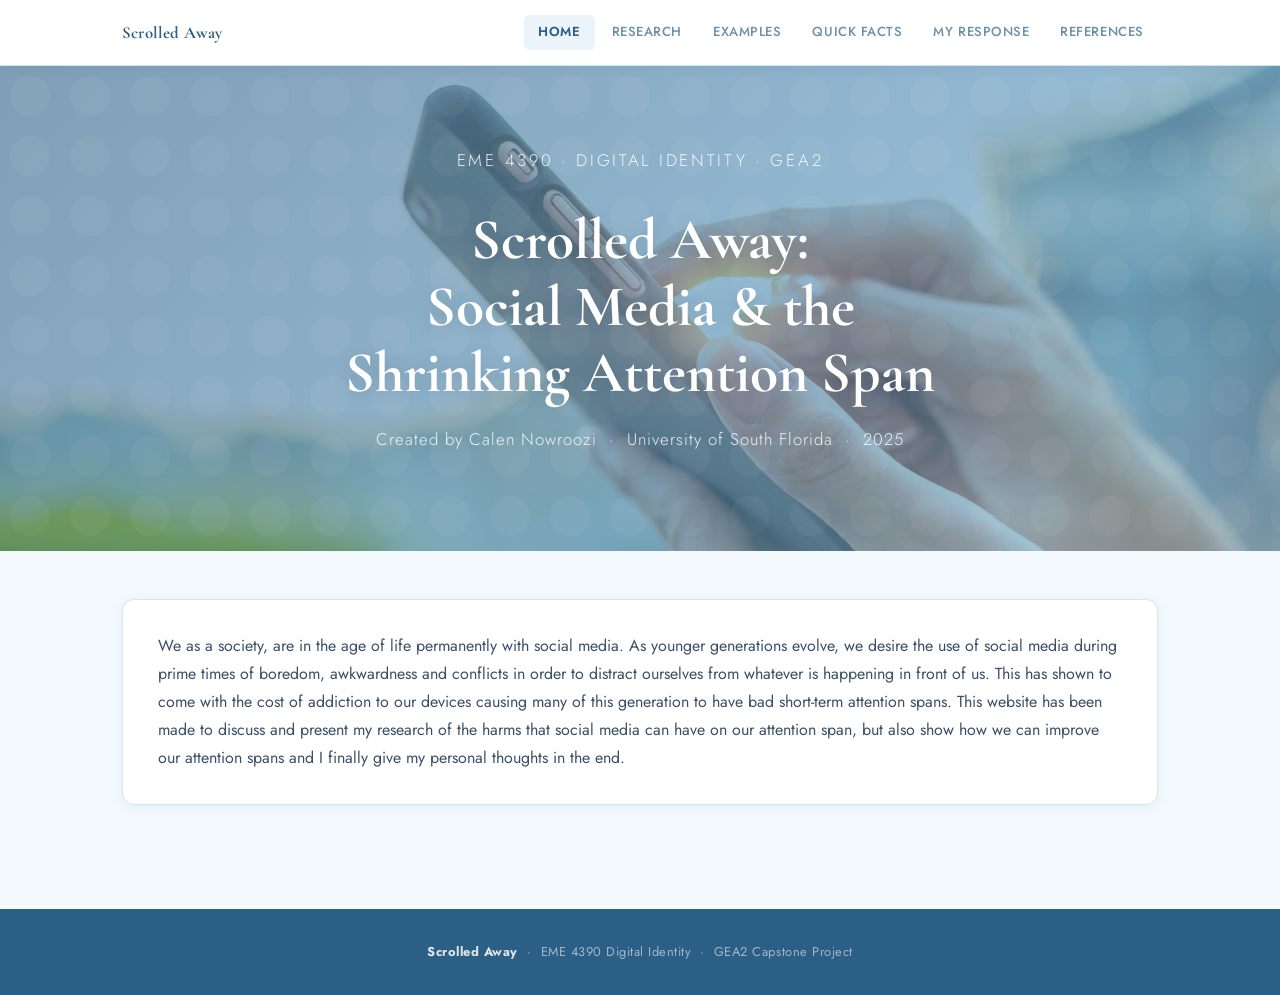
==== index.html @ f8e9f595 "initial" ====
<!DOCTYPE html>
<html lang="en">
<head>
  <meta charset="UTF-8" />
  <meta name="viewport" content="width=device-width, initial-scale=1.0" />
  <title>Scrolled Away — Social Media & Attention Span</title>
  <link rel="stylesheet" href="styles.css" />
</head>
<body>

<nav>
  <div class="nav-inner">
    <span class="nav-brand">Scrolled Away</span>
    <ul class="nav-links">
      <li><a href="index.html" class="active">Home</a></li>
      <li><a href="research.html">Research</a></li>
      <li><a href="examples.html">Examples</a></li>
      <li><a href="quick-facts.html">Quick Facts</a></li>
      <li><a href="personal-response.html">My Response</a></li>
      <li><a href="references.html">References</a></li>
    </ul>
  </div>
</nav>

<header class="hero">
  <p class="hero-eyebrow">EME 4390 · Digital Identity · GEA2</p>
  <h1>Scrolled Away:<br>Social Media &amp; the<br>Shrinking Attention Span</h1>
  <p class="hero-meta">Created by Calen Nowroozi &nbsp;·&nbsp; University of South Florida &nbsp;·&nbsp; 2025</p>
</header>

<main>
  <div class="card">
    <p>We as a society, are in the age of life permanently with social media. As younger generations evolve, we desire the use of social media during prime times of boredom, awkwardness and conflicts in order to distract ourselves from whatever is happening in front of us. This has shown to come with the cost of addiction to our devices causing many of this generation to have bad short-term attention spans. This website has been made to discuss and present my research of the harms that social media can have on our attention span, but also show how we can improve our attention spans and I finally give my personal thoughts in the end.</p>
  </div>
</main>

<footer>
  <strong>Scrolled Away</strong> &nbsp;·&nbsp; EME 4390 Digital Identity &nbsp;·&nbsp; GEA2 Capstone Project
</footer>

</body>
</html>
---- styles.css ----
/* =============================================
   Social Media & Attention Span — Shared Styles
   ============================================= */

@import url('https://fonts.googleapis.com/css2?family=Cormorant+Garamond:ital,wght@0,400;0,600;0,700;1,400&family=Jost:wght@300;400;500;600&display=swap');

/* ── CSS Variables ── */
:root {
  --blue-deep:    #2C5F85;
  --blue-mid:     #4A8AB4;
  --blue-soft:    #7FB3D3;
  --blue-light:   #C5DCF0;
  --blue-pale:    #EBF4FB;
  --blue-ghost:   #F4F9FD;
  --white:        #FFFFFF;
  --text-dark:    #1E3347;
  --text-body:    #3A5068;
  --text-muted:   #6A90AA;
  --border:       #D0E6F5;
  --shadow-sm:    0 2px 12px rgba(44, 95, 133, 0.08);
  --shadow-md:    0 6px 30px rgba(44, 95, 133, 0.13);
  --radius:       12px;
  --nav-height:   66px;
}

/* ── Reset & Base ── */
*, *::before, *::after { box-sizing: border-box; margin: 0; padding: 0; }

html { scroll-behavior: smooth; }

body {
  font-family: 'Jost', sans-serif;
  font-weight: 400;
  background: var(--blue-ghost);
  color: var(--text-body);
  line-height: 1.75;
  min-height: 100vh;
}

img { max-width: 100%; display: block; border-radius: var(--radius); }

a { color: var(--blue-deep); text-decoration: none; transition: color .2s; }
a:hover { color: var(--blue-mid); }

/* ── Navigation ── */
nav {
  position: sticky;
  top: 0;
  z-index: 100;
  background: var(--white);
  border-bottom: 1px solid var(--border);
  box-shadow: var(--shadow-sm);
  height: var(--nav-height);
  display: flex;
  align-items: center;
}

.nav-inner {
  max-width: 1100px;
  margin: 0 auto;
  padding: 0 2rem;
  width: 100%;
  display: flex;
  align-items: center;
  gap: 0;
}

.nav-brand {
  font-family: 'Cormorant Garamond', serif;
  font-size: 1.05rem;
  font-weight: 700;
  color: var(--blue-deep);
  letter-spacing: 0.01em;
  white-space: nowrap;
  margin-right: auto;
}

.nav-links {
  display: flex;
  align-items: center;
  gap: 0.15rem;
  list-style: none;
}

.nav-links a {
  display: block;
  padding: 0.4rem 0.9rem;
  font-size: 0.82rem;
  font-weight: 500;
  letter-spacing: 0.04em;
  text-transform: uppercase;
  color: var(--text-muted);
  border-radius: 6px;
  transition: background .2s, color .2s;
}

.nav-links a:hover {
  background: var(--blue-pale);
  color: var(--blue-deep);
}

.nav-links a.active {
  background: var(--blue-pale);
  color: var(--blue-deep);
  font-weight: 600;
}

/* ── Hero Banner ── */
.hero {
  background: linear-gradient(135deg, rgba(44, 95, 133, 0.6) 0%, rgba(74, 138, 180, 0.6) 60%, rgba(127, 179, 211, 0.6) 100%), url("assets/steps-together-internet-addiction-woman-touch-cellphone-banner.png") center/cover;
  color: var(--white);
  padding: 5rem 2rem 4rem;
  text-align: center;
  position: relative;
  overflow: hidden;
}

.hero::before {
  content: '';
  position: absolute;
  inset: 0;
  background: url("data:image/svg+xml,%3Csvg width='60' height='60' viewBox='0 0 60 60' xmlns='http://www.w3.org/2000/svg'%3E%3Cg fill='none' fill-rule='evenodd'%3E%3Cg fill='%23ffffff' fill-opacity='0.04'%3E%3Ccircle cx='30' cy='30' r='20'/%3E%3C/g%3E%3C/g%3E%3C/svg%3E");
  pointer-events: none;
}

.hero-eyebrow {
  font-size: 0.78rem;
  font-weight: 600;
  letter-spacing: 0.16em;
  text-transform: uppercase;
  color: var(--blue-light);
  margin-bottom: 1rem;
}

.hero h1 {
  font-family: 'Cormorant Garamond', serif;
  font-size: clamp(2.2rem, 5vw, 3.6rem);
  font-weight: 700;
  line-height: 1.15;
  margin-bottom: 1.2rem;
  text-shadow: 0 2px 20px rgba(0,0,0,0.15);
}

.hero p {
  font-size: 1.05rem;
  font-weight: 300;
  color: rgba(255,255,255,0.88);
  max-width: 640px;
  margin: 0 auto 2rem;
}

.hero-meta {
  font-size: 0.8rem;
  color: rgba(255,255,255,0.6);
  letter-spacing: 0.06em;
}

/* ── Page Header (non-home) ── */
.page-header {
  background: linear-gradient(120deg, var(--blue-deep) 0%, var(--blue-mid) 100%);
  color: var(--white);
  padding: 3rem 2rem 2.5rem;
  text-align: center;
}

.page-header .eyebrow {
  font-size: 0.75rem;
  letter-spacing: 0.16em;
  text-transform: uppercase;
  color: var(--blue-light);
  margin-bottom: 0.6rem;
}

.page-header h1 {
  font-family: 'Cormorant Garamond', serif;
  font-size: clamp(1.8rem, 4vw, 2.8rem);
  font-weight: 700;
  line-height: 1.2;
}

/* ── Main Content ── */
main {
  max-width: 1100px;
  margin: 0 auto;
  padding: 3rem 2rem 5rem;
}

/* ── Cards ── */
.card {
  background: var(--white);
  border: 1px solid var(--border);
  border-radius: var(--radius);
  padding: 2rem 2.2rem;
  box-shadow: var(--shadow-sm);
  margin-bottom: 1.5rem;
}

.card h2 {
  font-family: 'Cormorant Garamond', serif;
  font-size: 1.6rem;
  font-weight: 700;
  color: var(--blue-deep);
  margin-bottom: 0.8rem;
  line-height: 1.25;
}

.card h3 {
  font-family: 'Cormorant Garamond', serif;
  font-size: 1.25rem;
  font-weight: 600;
  color: var(--blue-deep);
  margin-bottom: 0.5rem;
}

.card p { margin-bottom: 1rem; color: var(--text-body); }
.card p:last-child { margin-bottom: 0; }

.card video {
  display: block;
  width: 100%;
  max-width: 720px;
  max-height: 420px;
  height: auto;
  margin: 1.25rem auto 0;
  border-radius: 12px;
}

/* ── Section headings ── */
.section-title {
  font-family: 'Cormorant Garamond', serif;
  font-size: 1.8rem;
  font-weight: 700;
  color: var(--blue-deep);
  margin-bottom: 1.2rem;
}

/* ── Grid layouts ── */
.grid-2 {
  display: grid;
  grid-template-columns: repeat(auto-fit, minmax(280px, 1fr));
  gap: 1.4rem;
  margin-bottom: 1.5rem;
}

.grid-3 {
  display: grid;
  grid-template-columns: repeat(auto-fit, minmax(220px, 1fr));
  gap: 1.2rem;
  margin-bottom: 1.5rem;
}

/* ── Stat Blocks ── */
.stat-card {
  background: var(--blue-pale);
  border: 1px solid var(--blue-light);
  border-radius: var(--radius);
  padding: 1.8rem 1.5rem;
  text-align: center;
}

.stat-number {
  font-family: 'Cormorant Garamond', serif;
  font-size: 2.8rem;
  font-weight: 700;
  color: var(--blue-deep);
  line-height: 1;
  display: block;
  margin-bottom: 0.4rem;
}

.stat-label {
  font-size: 0.85rem;
  font-weight: 500;
  color: var(--text-muted);
  line-height: 1.4;
}

/* ── Highlight strip ── */
.highlight-strip {
  background: var(--blue-pale);
  border-left: 4px solid var(--blue-mid);
  border-radius: 0 var(--radius) var(--radius) 0;
  padding: 1.2rem 1.6rem;
  margin: 1.2rem 0;
  font-style: italic;
  color: var(--blue-deep);
}

/* ── Embed placeholder ── */
.embed-box {
  background: var(--blue-pale);
  border: 2px dashed var(--blue-light);
  border-radius: var(--radius);
  display: flex;
  flex-direction: column;
  align-items: center;
  justify-content: center;
  min-height: 260px;
  text-align: center;
  padding: 2rem;
  color: var(--text-muted);
  gap: 0.6rem;
}

.embed-box .embed-icon {
  font-size: 2.5rem;
  opacity: 0.4;
}

.embed-box p {
  font-size: 0.85rem;
  margin: 0;
  color: var(--text-muted);
}

/* ── Tags / pills ── */
.tag {
  display: inline-block;
  background: var(--blue-light);
  color: var(--blue-deep);
  border-radius: 999px;
  padding: 0.2rem 0.8rem;
  font-size: 0.75rem;
  font-weight: 600;
  letter-spacing: 0.05em;
  margin: 0.15rem;
}

/* ── References list ── */
.ref-list {
  list-style: none;
  counter-reset: ref-counter;
}

.ref-list li {
  counter-increment: ref-counter;
  display: flex;
  gap: 1rem;
  padding: 1rem 0;
  border-bottom: 1px solid var(--border);
  font-size: 0.9rem;
  line-height: 1.6;
  color: var(--text-body);
}

.ref-list li:last-child { border-bottom: none; }

.ref-list li::before {
  content: counter(ref-counter);
  background: var(--blue-pale);
  color: var(--blue-deep);
  border-radius: 50%;
  min-width: 28px;
  height: 28px;
  display: flex;
  align-items: center;
  justify-content: center;
  font-size: 0.75rem;
  font-weight: 700;
  margin-top: 0.1rem;
  flex-shrink: 0;
}

.ref-list a {
  display: inline;
  white-space: nowrap;
}

/* ── Footer ── */
footer {
  background: var(--blue-deep);
  color: rgba(255,255,255,0.55);
  text-align: center;
  padding: 2rem;
  font-size: 0.8rem;
  letter-spacing: 0.04em;
}

footer strong { color: rgba(255,255,255,0.85); }

/* ── Divider ── */
.divider {
  border: none;
  border-top: 1px solid var(--border);
  margin: 2rem 0;
}

/* ── Responsive ── */
@media (max-width: 720px) {
  .nav-brand { display: none; }
  .nav-links a { padding: 0.35rem 0.55rem; font-size: 0.72rem; }
  main { padding: 2rem 1.2rem 4rem; }
  .card { padding: 1.4rem 1.2rem; }
}
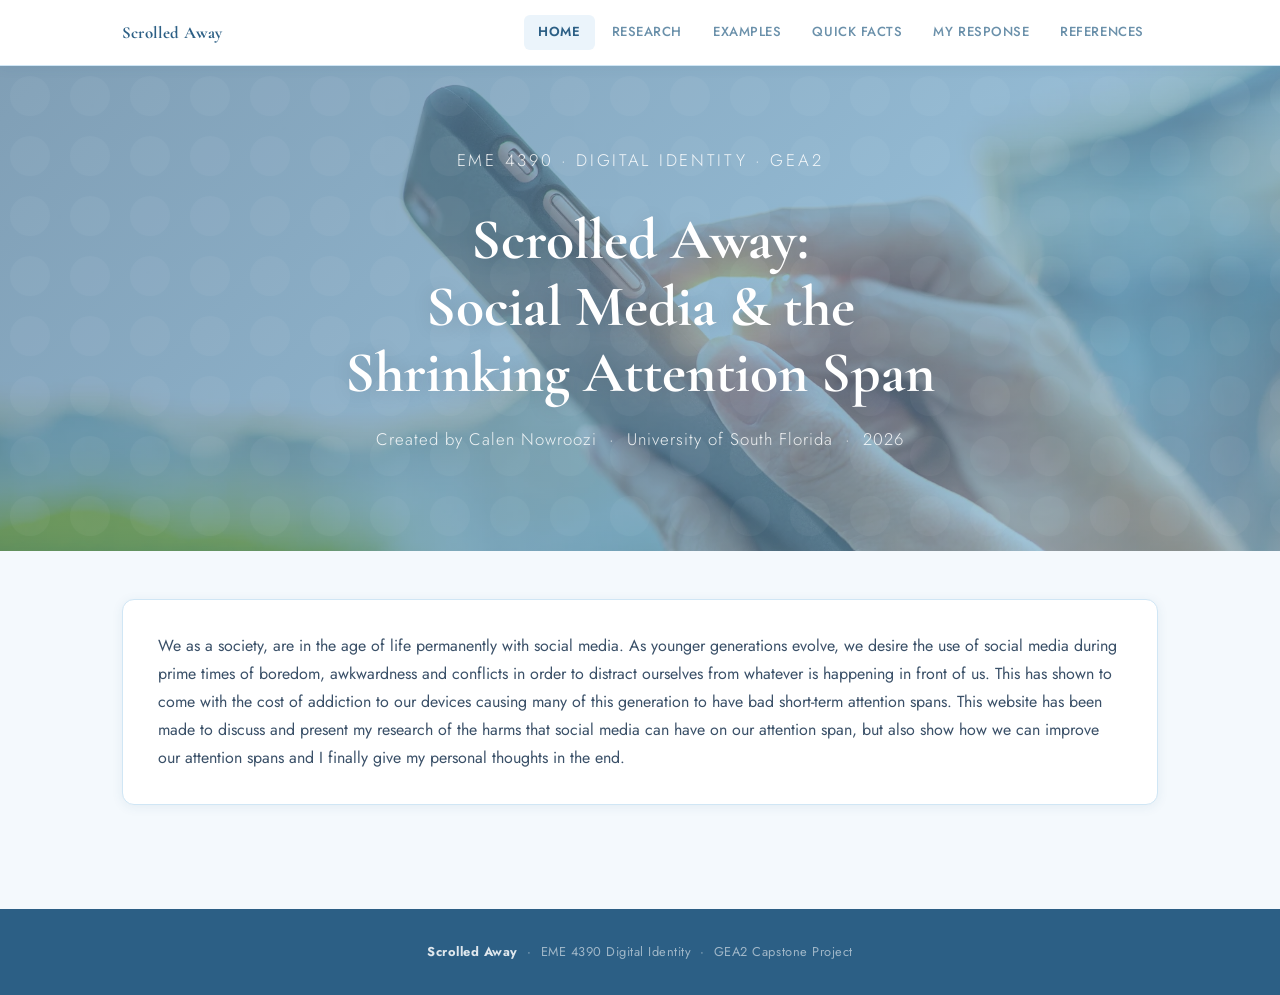
==== commit f4287d0d: "fix" ====
--- a/index.html
+++ b/index.html
@@ -25,7 +25,7 @@
 <header class="hero">
   <p class="hero-eyebrow">EME 4390 · Digital Identity · GEA2</p>
   <h1>Scrolled Away:<br>Social Media &amp; the<br>Shrinking Attention Span</h1>
-  <p class="hero-meta">Created by Calen Nowroozi &nbsp;·&nbsp; University of South Florida &nbsp;·&nbsp; 2025</p>
+  <p class="hero-meta">Created by Calen Nowroozi &nbsp;·&nbsp; University of South Florida &nbsp;·&nbsp; 2026</p>
 </header>
 
 <main>
